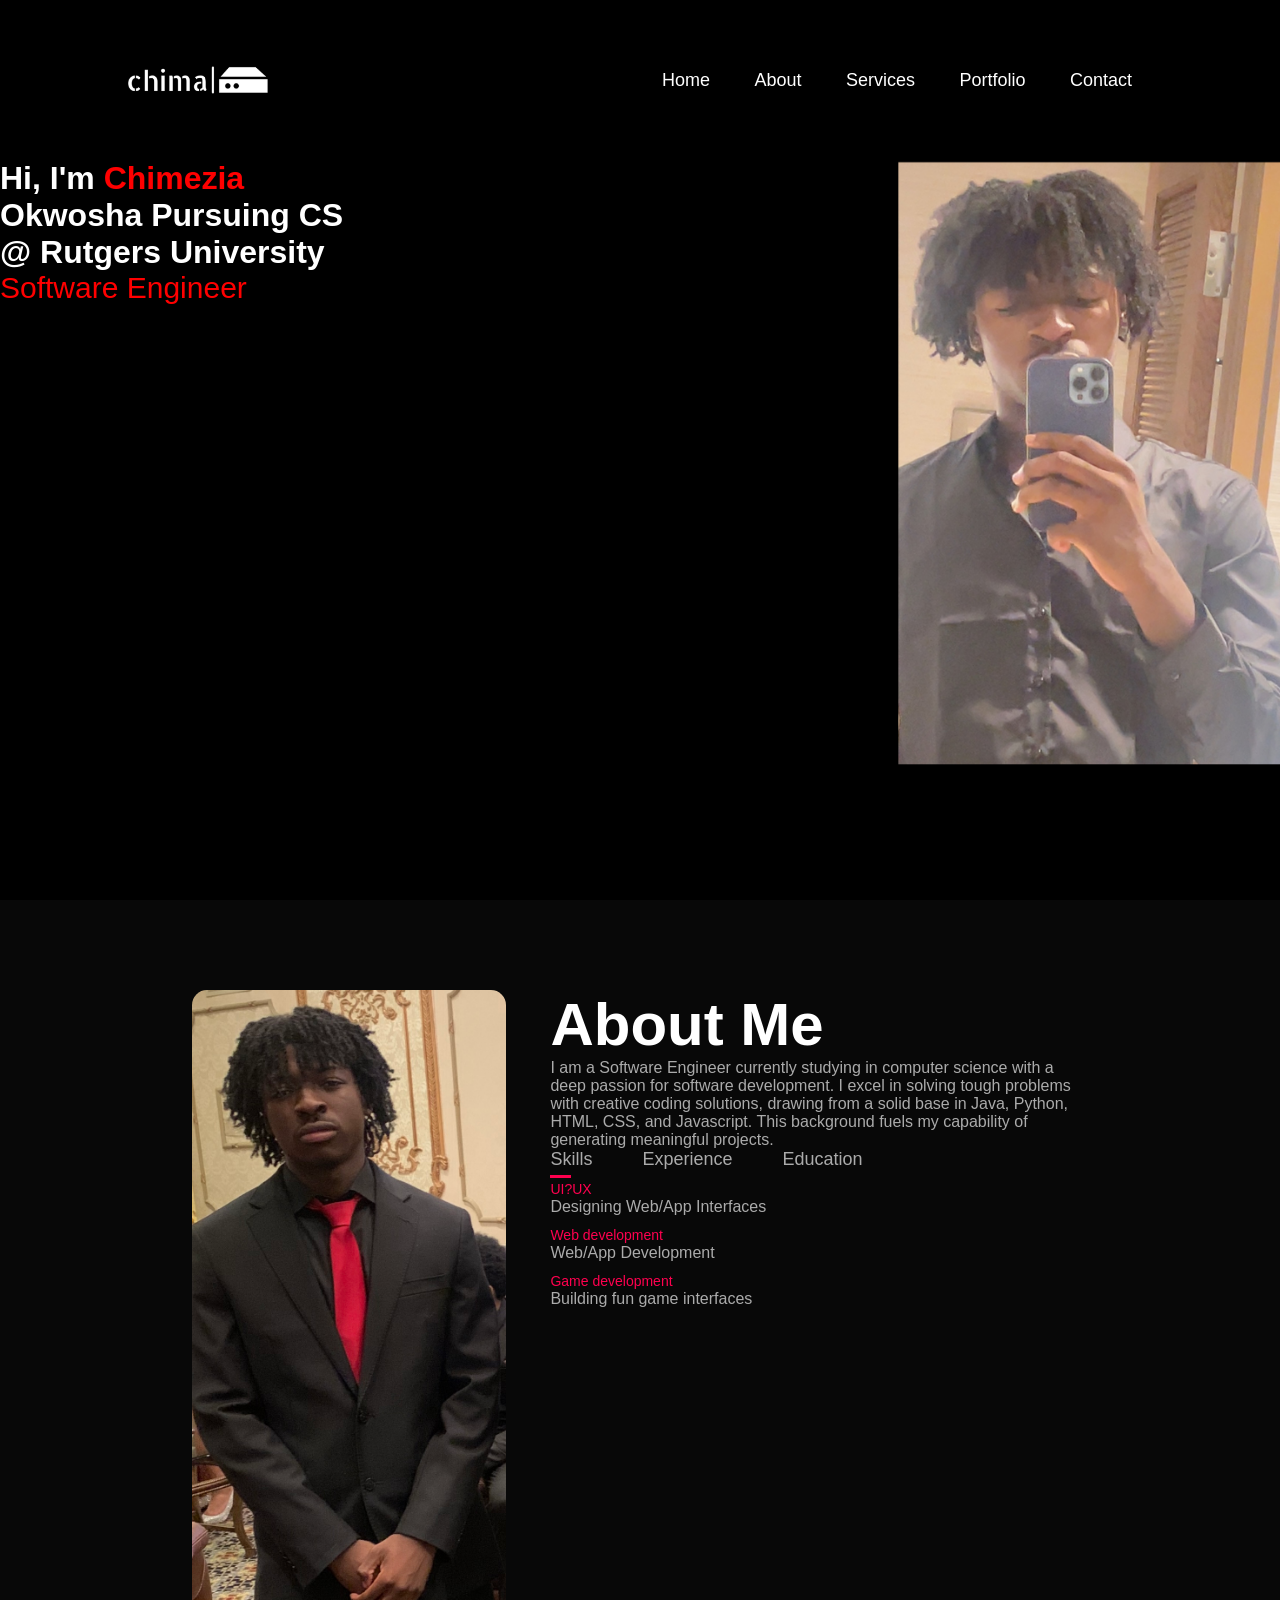
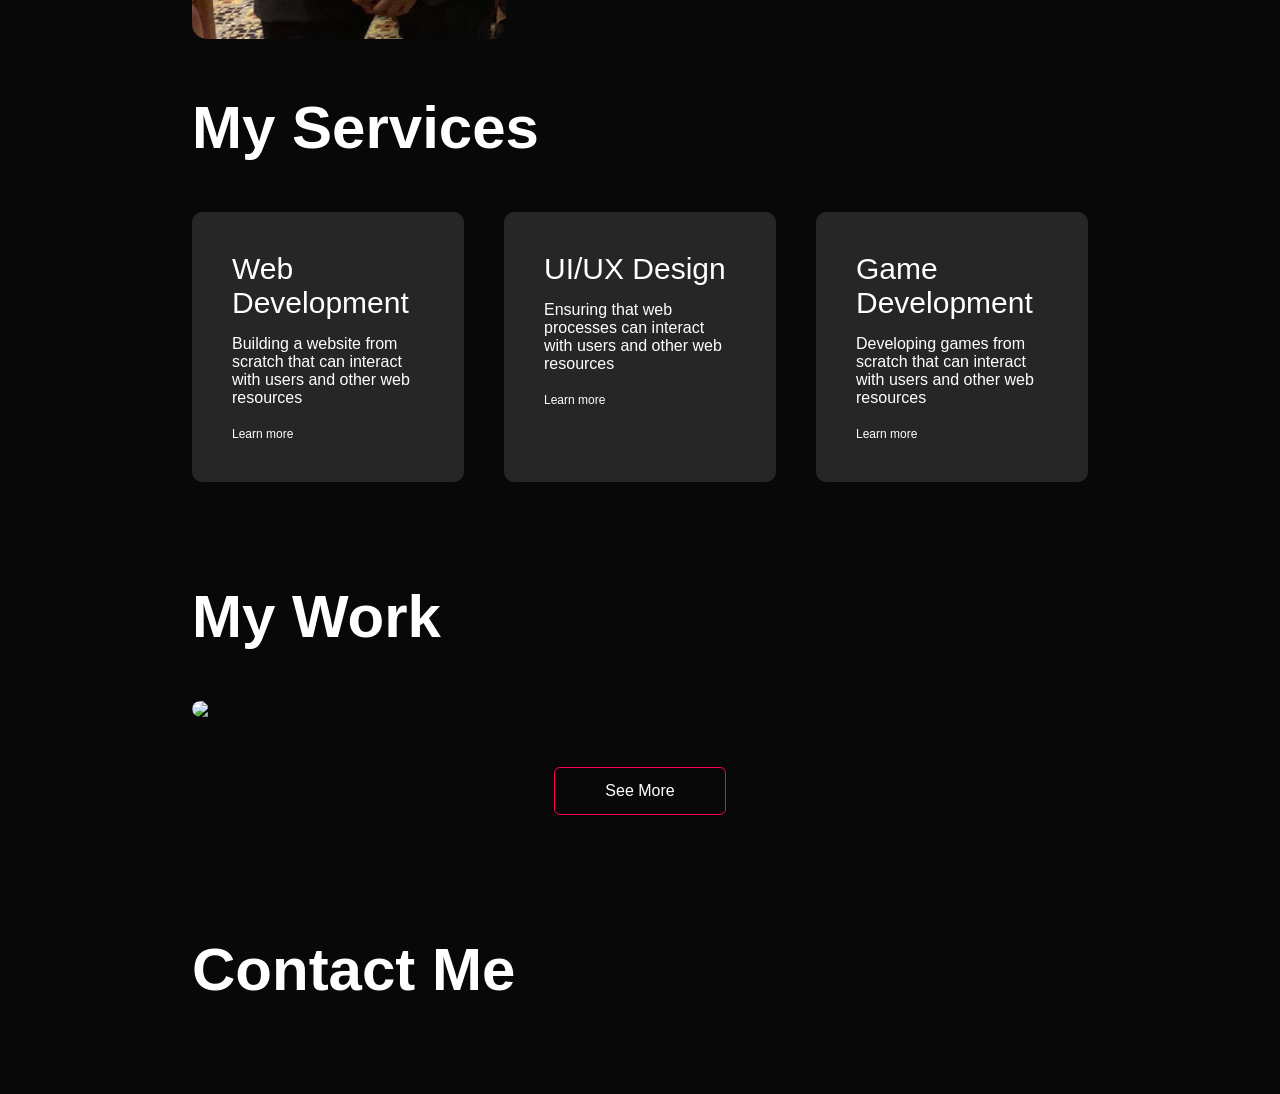
==== Personal Portfolio/index.html @ f90b6557 "Add files via upload" ====
<!DOCTYPE html>
<html lang="en">
    <head>
        <meta charset="UTF-8">
        <meta http-equiv="X-UA-Compatible" content="IE=edge">
        <meta name="viewport" content="width=device-width, initial-scale=1.0">
        <title>Personal Portfolio</title>
        <link rel="stylesheet" href="styles.css">
        <script src="https://kit.fontawesome.com/972629fd79.js" crossorigin="anonymous"></script>
    </head>
    <body>
    <div id="header">
        <div class="container">
            <nav>
                <img src="images/Untitled design.png" class="logo">
                <ul>
                    <li><a href="#header">Home</a></li>
                    <li><a href="#about">About</a></li>
                    <li><a href="#services">Services</a></li>
                    <li><a href="#portfolio">Portfolio</a></li>
                    <li><a href="#contact">Contact</a></li>
                </ul>
            </nav>
        </div class="header-text">
        <h1>Hi, I'm <span style="color: red">Chimezia</span><br>Okwosha Pursuing CS<br>@ Rutgers University</h1>
        <div class="typed-out">Software Engineer</div>
    </div>
</div>
</div>
<!-- ------------about---------- -->
<div id="about">
<div class="container">
    <div class="row">
        <div class="about-col-1">
            <img src="images/IMG_5533.jpg">
         </div>
         <div class="about-col-2">
             <h1 class="sub-title">About Me</h1>
             <p>I am a Software Engineer currently studying in computer science with a deep passion for software development. I excel in solving tough problems with creative coding solutions, drawing from a solid base in Java, Python, HTML, CSS, and Javascript. This background fuels my capability of generating meaningful projects.
            </p>

        <div class="tab-titles">
            <p class="tab-links active-link" onclick="opentab('skills')">Skills</p>
            <p class="tab-links" onclick="opentab('experience')">Experience</p>
            <p class="tab-links" onclick="opentab('education')">Education</p>
        </div>
        <div class="tab-contents active-tab" id="skills">
            <ul>
                <li><span>UI?UX</span><br>Designing Web/App Interfaces</li>
                <li><span>Web development</span><br>Web/App Development</li>
                <li><span>Game development</span><br>Building fun game interfaces</li>
            </ul>
        </div>
        <div class="tab-contents" id="experience">
            <ul>
                <li><span>2024</span><br>Wordle Clone</li>
                <li><span>2024</span><br>Flappy Bird</li>
            </ul>
        </div>
        <div class="tab-contents" id="education">
            <ul>
                <li><span>2020-2024</span><br>Oxon Hill Science and Technology</li>
                <li><span>2024-2028</span><br>Rutgers University Honors SAS</li>
            </ul>
        </div>
     </div>
  </div>
</div>
<!-- ------------Services----------->
<div id="services">
    <div class="container">
        <h1 class="sub-title">My Services</h1>
        <div class="services-list">
            <div>
                <i class="fa-solid fa-code"></i>
                <h2>Web Development</h2>
                <p>Building a website from scratch that can interact with users and other web resources</p>
                <a href="#">Learn more</a>
            </div>
            <div>
                <i class="fa-solid fa-crop"></i>
                <h2>UI/UX Design</h2>
                <p>Ensuring that web processes can interact with users and other web resources</p>
                <a href="#">Learn more</a>
            </div>
            <div>
                <i class="fa-solid fa-gamepad"></i>
                <h2>Game Development</h2>
                <p>Developing games from scratch that can interact with users and other web resources</p>
                <a href="#">Learn more</a>
            </div>
        </div>
    </div>
</div>
<!-- -----------portfolio-------- -->
<div id="portfolio">
    <div class="container">
        <h1 class="sub-title">My Work</h1>
        <div class="work-list">
            <div class="work">
                <img src="images/IMG_5670.HEIC">
                <div class="layer">
                    <h3>Wordle Clone Game</h3>
                    <p>This game allows you to play the world's famous game called Wordle with unlimited playthroughs.</p>
                    <a href="#"><i class="fa-solid fa-arrow-up-right-from-square"></i></a>
                </div>
            </div>
        </div>
        <a href="#" class="btn">See More</a>
    </div>
</div>
<!-- ------------contact-------- -->
<div id="contact">
    <div class="container">
        <div class="row">
            <div class="contact-left">
                <h1 class="sub-title">Contact Me</h1>
            </div>
            <div class="social-icons">
                <a href="https://www.linkedin.com/in/chimezia-okwosha-168073289/"><i class="fa-brands fa-linkedin"></i></a>
                <a href="https://www.instagram.com/ch1ma_0/"><i class="fa-brands fa-instagram"></i></a>
                <a href="https://github.com/xchima"><i class="fa-brands fa-github"></i></a>
            </div>
        </div>
    </div>
</div>
    <body>
        <script src="port.js"></script>
    </body>
    </html>
---- Personal Portfolio/styles.css ----
*{
    margin: 0;
    padding: 0;
    font-family: 'Poppins', sans-serif;
    box-sizing: border-box;
}
html{
    scroll-behavior: smooth;
}
body{
    background: #080808;
    color: #fff;
}
#header{
    width: 100%;
    height: 100vh;
    background-image: url(images/background.png);
    background-size: cover;
    background-position: center;
    background-attachment: fixed;
}
.container{
    padding: 10px 10%;
}
nav{
    display: flex;
    align-items: center;
    justify-content: space-between;
    flex-wrap: wrap;
}
.logo{
    width: 140px;
}
nav ul li{
    display: inline-block;
    list-style: none;
    margin: 10px 20px;
}
nav ul li a{
    color: #fff;
    text-decoration: wavy;
    font-size: 18px;
    position: relative;
}
nav ul li a::after{
    content: '';
    width: 0;
    height: 3px;
    background: #ff004f;
    position: absolute;
    left: 0;
    bottom: -6px;
    transition: 0.5s;
}
nav ul li a:hover::after{
    width: 100%
}
.header-text{
    margin-top: 20%
    font-size: 30px;
    display: inline-block;
}
.header-text h1{
    font-size: 60px;
    margin-top: 20px;
}
.typed-out{
    overflow: hidden;
    border-right: .15em solid red;
    white-space: nowrap;
    animation: typing 3s forwards;
    font-size: 30px;
    width: 0;
    color: red;
}
@keyframes typing {
    from { width: 0 }
    to { width: 120% }
}
/* ----------about---------- */
#about{
    padding: 80px;
    color: #ababab;
}
.row{
    display: flex;
    justify-content: space-between;
    flex-wrap: wrap;
}
.about-col-1{
    flex-basis: 35%
}
.about-col-1 img{
    width: 100%;
    border-radius: 15px;
}
.about-col-2{
    flex-basis: 60%;
}
.sub-title{
    font-size: 60px;
    font-weight: 600;
    color: #fff;
}
.tab-titles{
    display: flex;
    margin: 20px 0 40 px;
}
.tab-links{
    margin-right: 50px;
    font-size: 18px;
    font-weight: 500;
    cursor: pointer;
    position: relative;
}
.tab-links::after{
    content: '';
    width: 0;
    height: 3px;
    background: #ff004f;
    position: absolute;
    left: 0;
    bottom: -8px;
    transition: 0.5s;
}
.tab-links.active-link::after{
    width: 50%;
}
.tab-contents ul li{
   list-style: none;
   margin: 10px 0;
}
.tab-contents ul li span{
    color: #ff004f;
    font-size: 14px;
}
.tab-contents{
    display: none;
}
.tab-contents.active-tab{
    display: block;
}
/* --------------services------------ */
#services{
    padding: 30px 0;
}
.services-list{
    display: grid;
    grid-template-columns: repeat(auto-fit, minmax(250px, 1fr));
    grid-gap: 40px;
    margin-top: 50px;
}
.services-list div{
    background: #262626;
    padding: 40px;
    font-size: 16px;
    font-weight: 300;
    border-radius: 10px;
    color: #fff;
    transition: background 0.5s, transform 0.5s;
}
.services-list div i{
    font-size: 50px;
    margin-bottom: 30px;
    color: #fff;
}
.services-list div h2{
    font-size: 30px;
    font-weight: 500;
    margin-bottom: 15px;
    color: #fff;
}
.services-list div a{
    text-decoration: none;
    color: #fff;
    font-size: 12px;
    margin-top: 20px;
    display: inline-block;
}
.services-list div:hover{
    background: red;
    transform: translateY(-10px);
}
/* -----------portfolio---------- */
#portfolio{
    padding: 50px 0;
}

.work-list{
    display: grid;
    grid-template-columns: repeat(auto-fit, minmax(250px, 1fr));
    grid-gap: 40px;
    margin-top: 50px;
}
.work{
    border-radius: 10px;
    position: relative;
    overflow: hidden;
}
.work img{
    width: 50%;
    border-radius: 10px;
    display: block;
    transition: transform 0.5s;
}

.layer{
    width: 53%;
    height: 0;
    background: linear-gradient(rgb(0,0,0,0.6), #ff004f);
    border-radius: 10px;
    position: absolute;
    left: 0;
    bottom: 0;
    overflow: hidden;
    display: flex;
    align-items: center;
    justify-content: center;
    flex-direction: column;
    padding: 0 40px;
    text-align: center;
    font-size: 14px;
    transition: height 0.5s;
}
.layer h3{
    font-weight: 500;
    margin-bottom: 20px;
    color: #fff;
}
.layer p{
    font-size: 13px;
    color: #fff;
}
.layer a{
    margin-top: 20ox;
    color: #ff004f;
    text-decoration: none;
    font-size: 18px;
    line-height: 60px;
    background: #fff;
    width: 60px;
    height: 60px;
    border-radius: 50%;
}
.work:hover img{
    transform: scale(1.1);
}
.work:hover .layer{
    height: 100%;
}
.btn{
    display: block;
    margin: 50px auto;
    width: fit-content;
    border: 1px solid #ff004f;
    padding: 14px 50px;
    border-radius: 6px;
    text-decoration: none;
    color: #fff;
    transition: 0.5s;
}
.btn:hover{
    background: #ff004f;

}
.social-icons{
    margin-top: 30px;
}
.social-icons a{
    text-decoration: none;
    font-size: 30px;
    margin-right: 15px;
    color: #ababab;
    display: inline-block;
    transition: transform 0.5s;
}
.social-icons a:hover{
    color: #ff004f;
    transform: translateY(-5px);
}
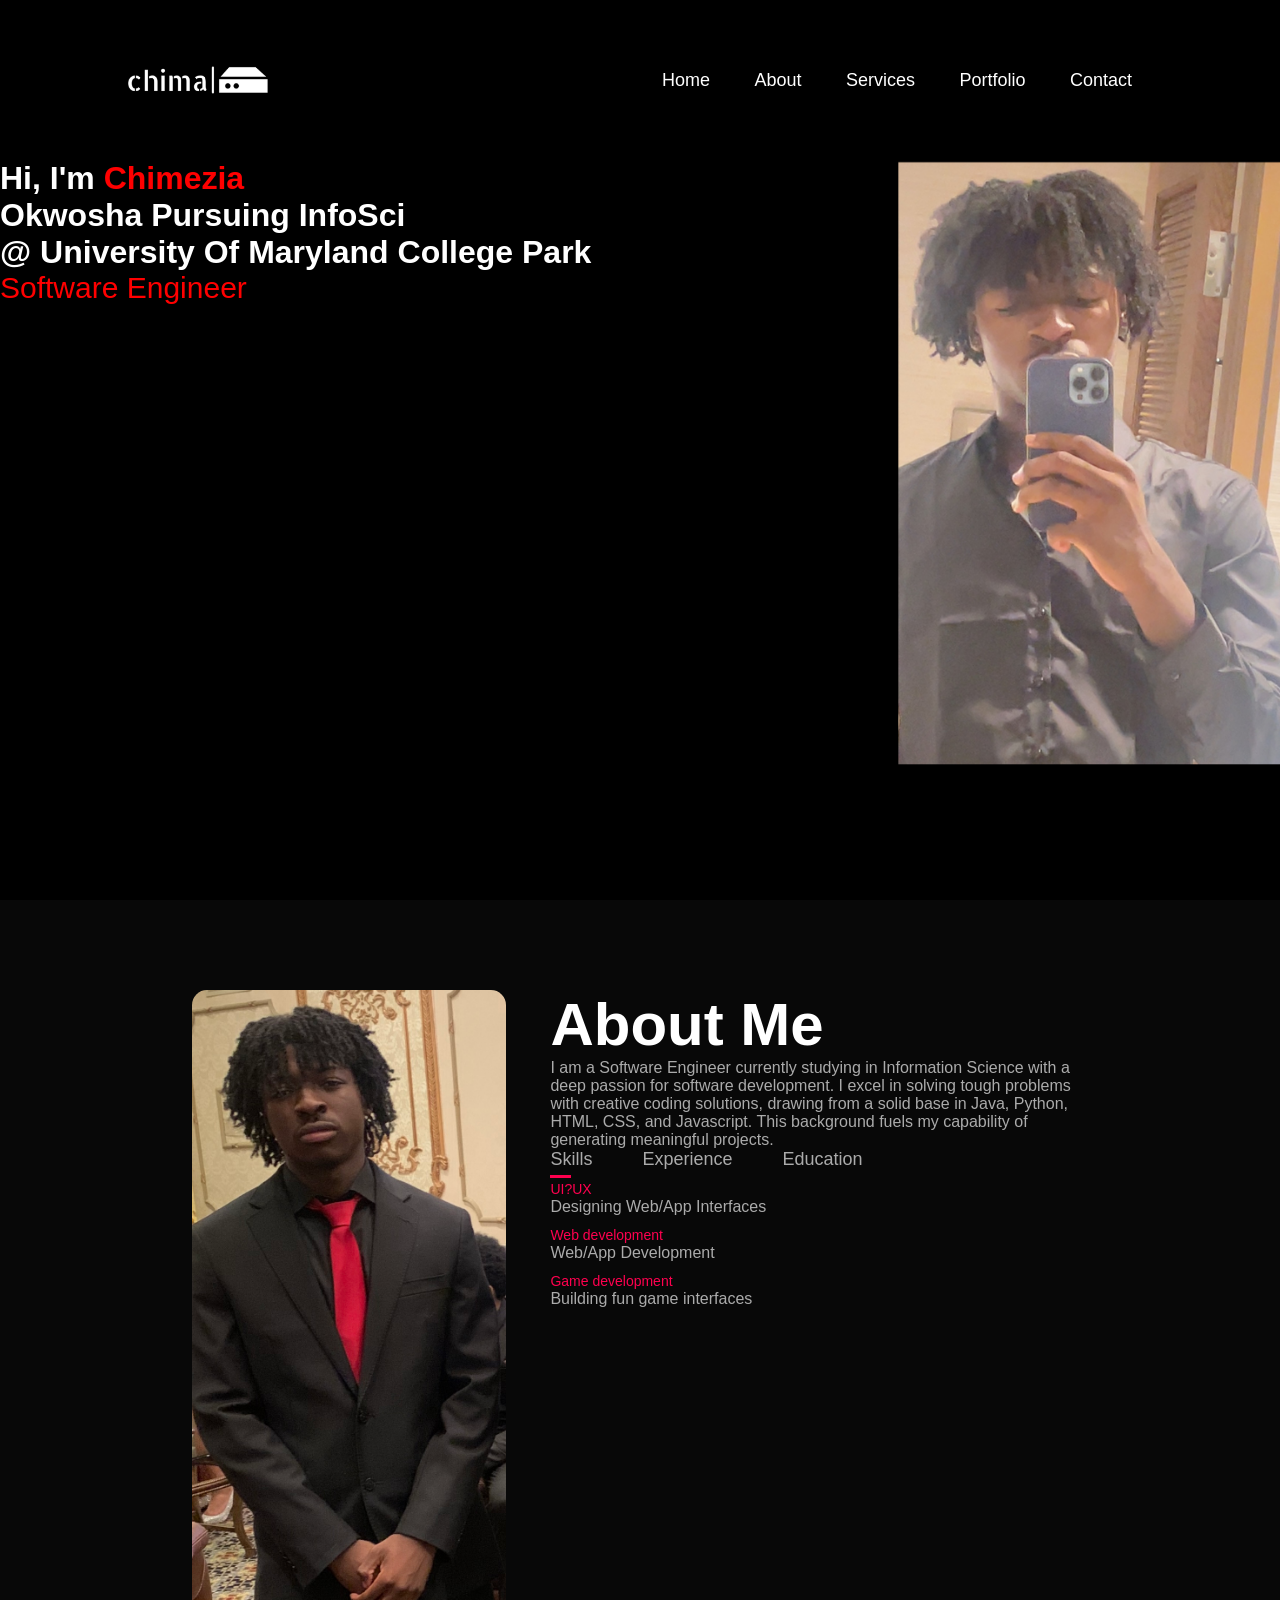
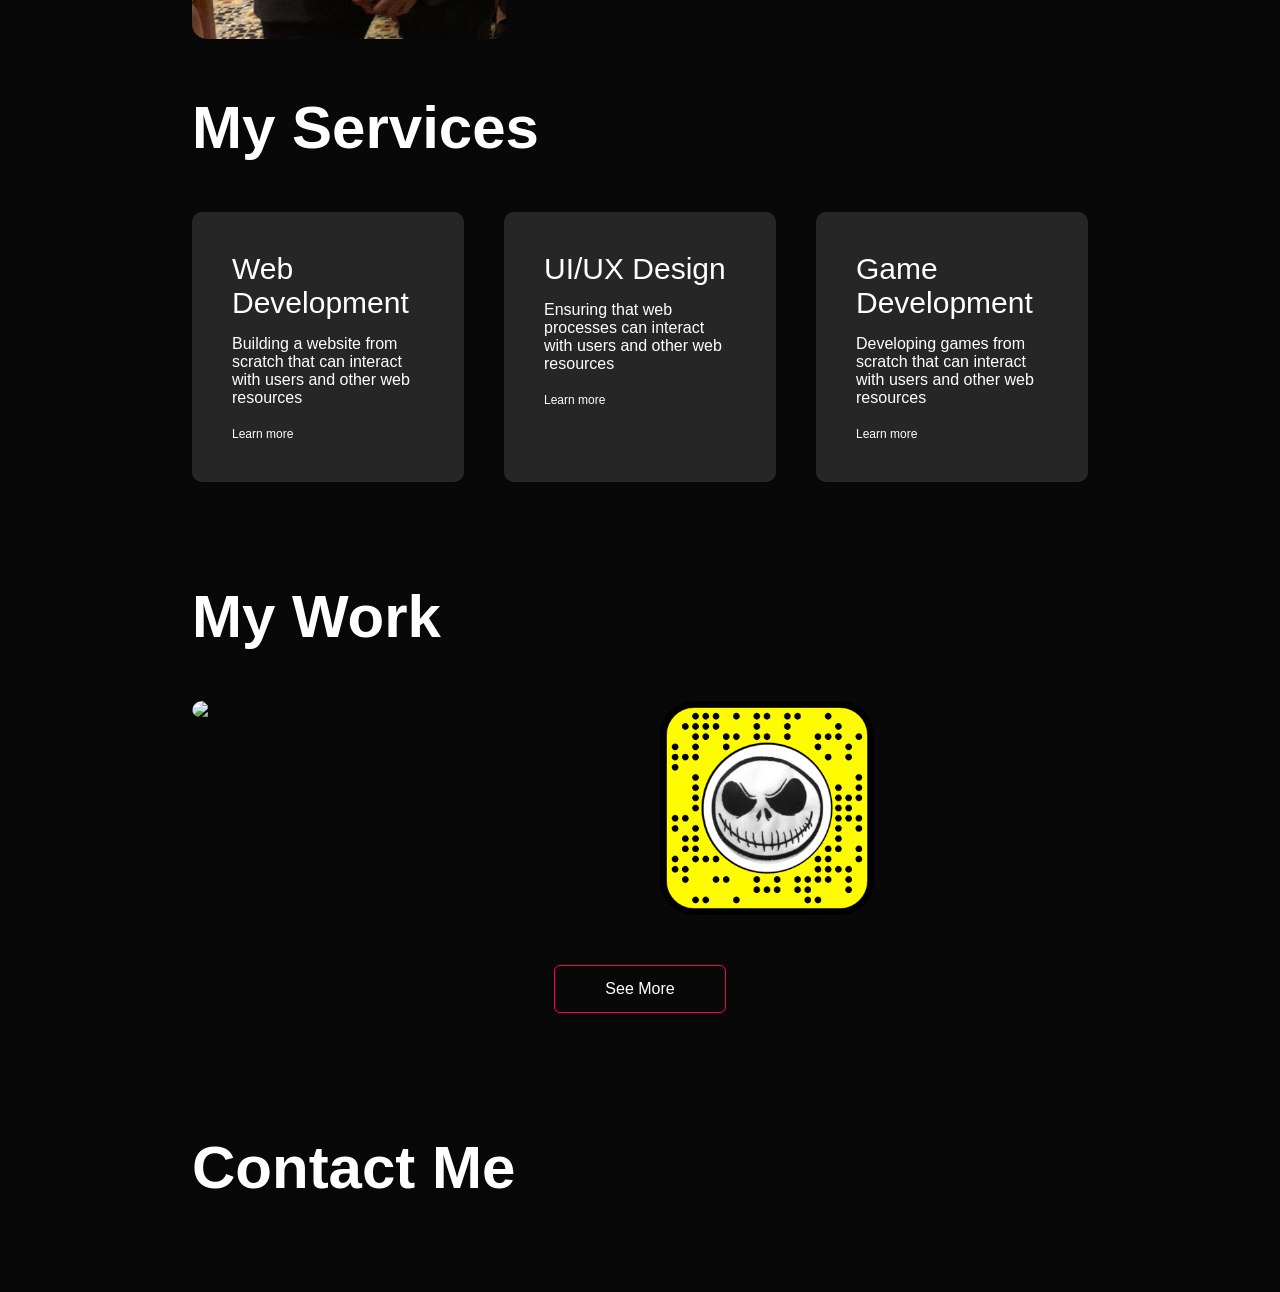
==== commit 9e441c11: "Portfolio change" ====
--- a/Personal Portfolio/index.html
+++ b/Personal Portfolio/index.html
@@ -22,7 +22,7 @@
                 </ul>
             </nav>
         </div class="header-text">
-        <h1>Hi, I'm <span style="color: red">Chimezia</span><br>Okwosha Pursuing CS<br>@ Rutgers University</h1>
+        <h1>Hi, I'm <span style="color: red">Chimezia</span><br>Okwosha Pursuing InfoSci<br>@ University Of Maryland College Park</h1>
         <div class="typed-out">Software Engineer</div>
     </div>
 </div>
@@ -36,7 +36,7 @@
          </div>
          <div class="about-col-2">
              <h1 class="sub-title">About Me</h1>
-             <p>I am a Software Engineer currently studying in computer science with a deep passion for software development. I excel in solving tough problems with creative coding solutions, drawing from a solid base in Java, Python, HTML, CSS, and Javascript. This background fuels my capability of generating meaningful projects.
+             <p>I am a Software Engineer currently studying in Information Science with a deep passion for software development. I excel in solving tough problems with creative coding solutions, drawing from a solid base in Java, Python, HTML, CSS, and Javascript. This background fuels my capability of generating meaningful projects.
             </p>
 
         <div class="tab-titles">
@@ -55,12 +55,13 @@
             <ul>
                 <li><span>2024</span><br>Wordle Clone</li>
                 <li><span>2024</span><br>Flappy Bird</li>
+                <li><span>2025</span><br>Snapchat Filter</li>
             </ul>
         </div>
         <div class="tab-contents" id="education">
             <ul>
                 <li><span>2020-2024</span><br>Oxon Hill Science and Technology</li>
-                <li><span>2024-2028</span><br>Rutgers University Honors SAS</li>
+                <li><span>2024-2028</span><br>University of Maryland College Park</li>
             </ul>
         </div>
      </div>
@@ -105,6 +106,14 @@
                     <a href="#"><i class="fa-solid fa-arrow-up-right-from-square"></i></a>
                 </div>
             </div>
+            <div class="work">
+                <img src="images/snapcode.png">
+                <div class="layer">
+                    <h3>Snapchat Filter</h3>
+                    <p>Filter made during my time working for snapchat.</p>
+                    <a href="https://www.snapchat.com/unlock/?type=SNAPCODE&uuid=85518b12e3094f3fa57bb18a09f52fb7&metadata=01"><i class="fa-solid fa-arrow-up-right-from-square"></i></a>
+                </div>
+            </div>
         </div>
         <a href="#" class="btn">See More</a>
     </div>
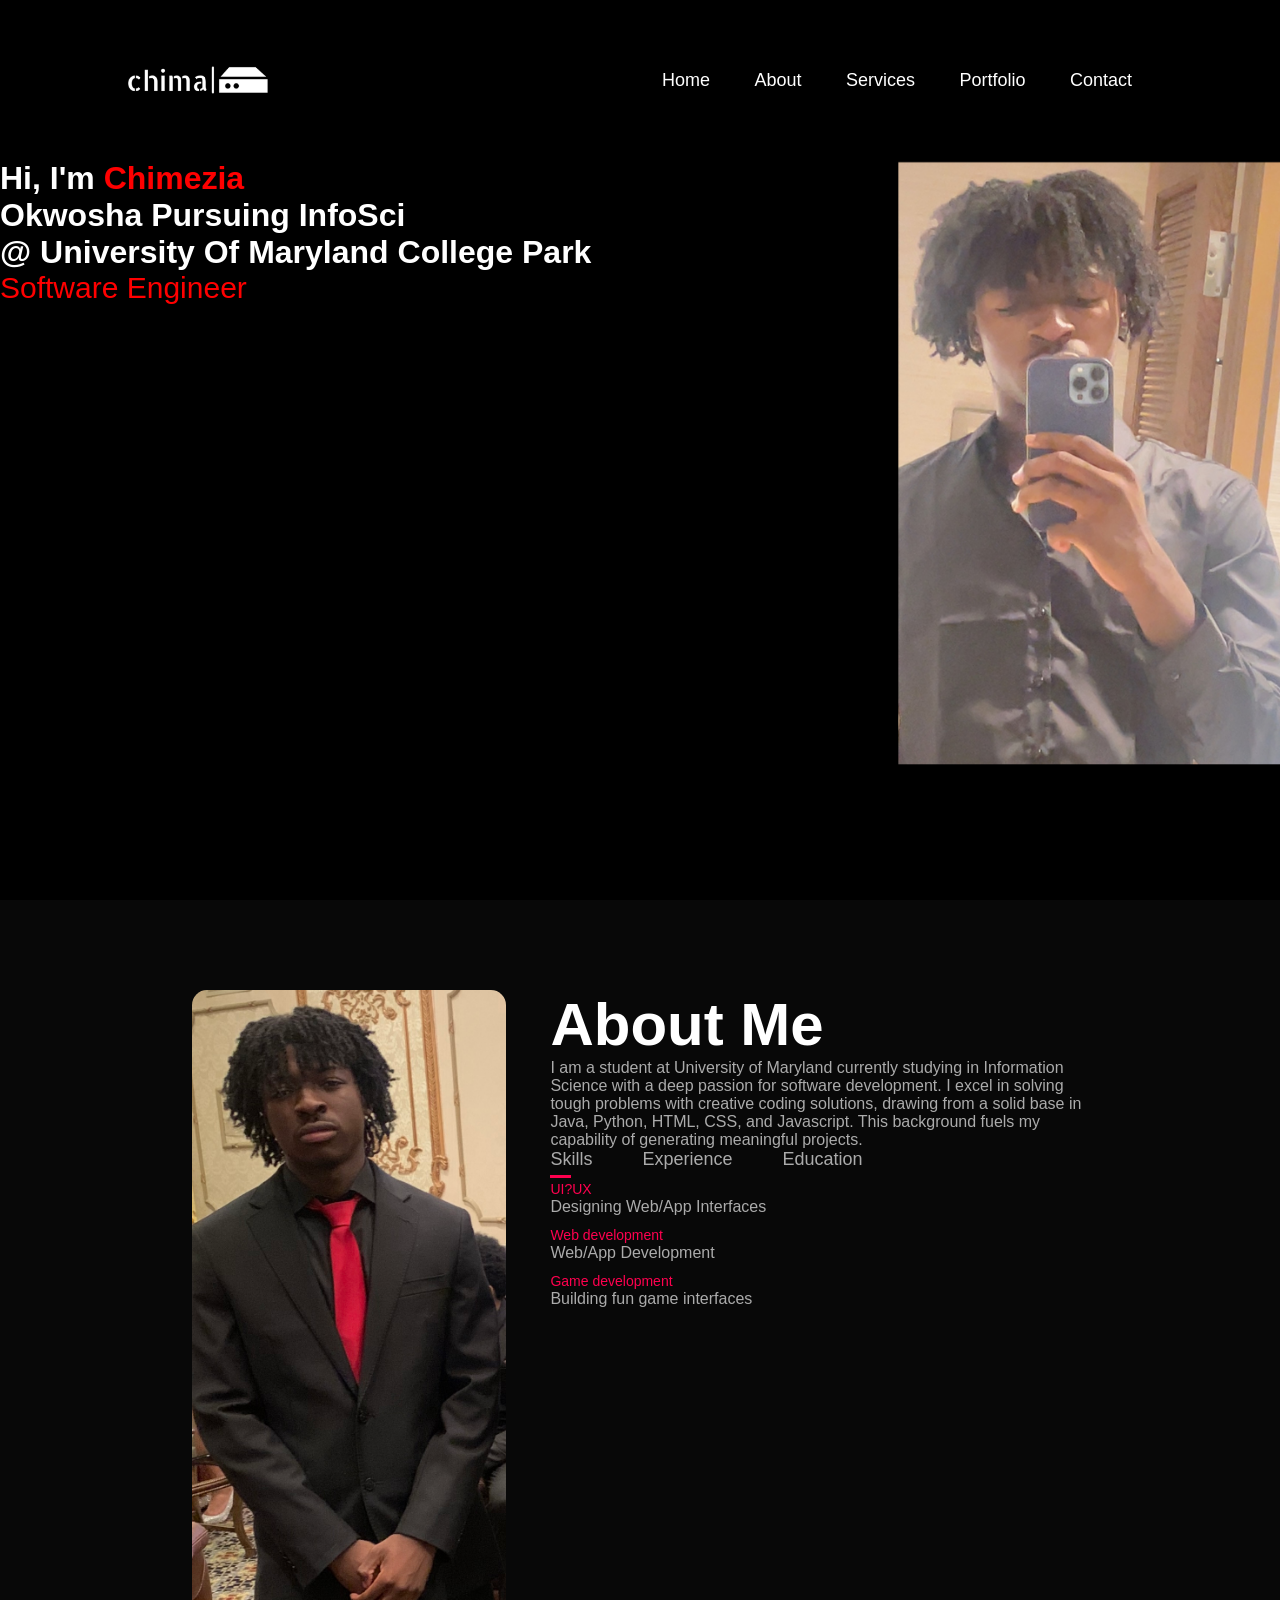
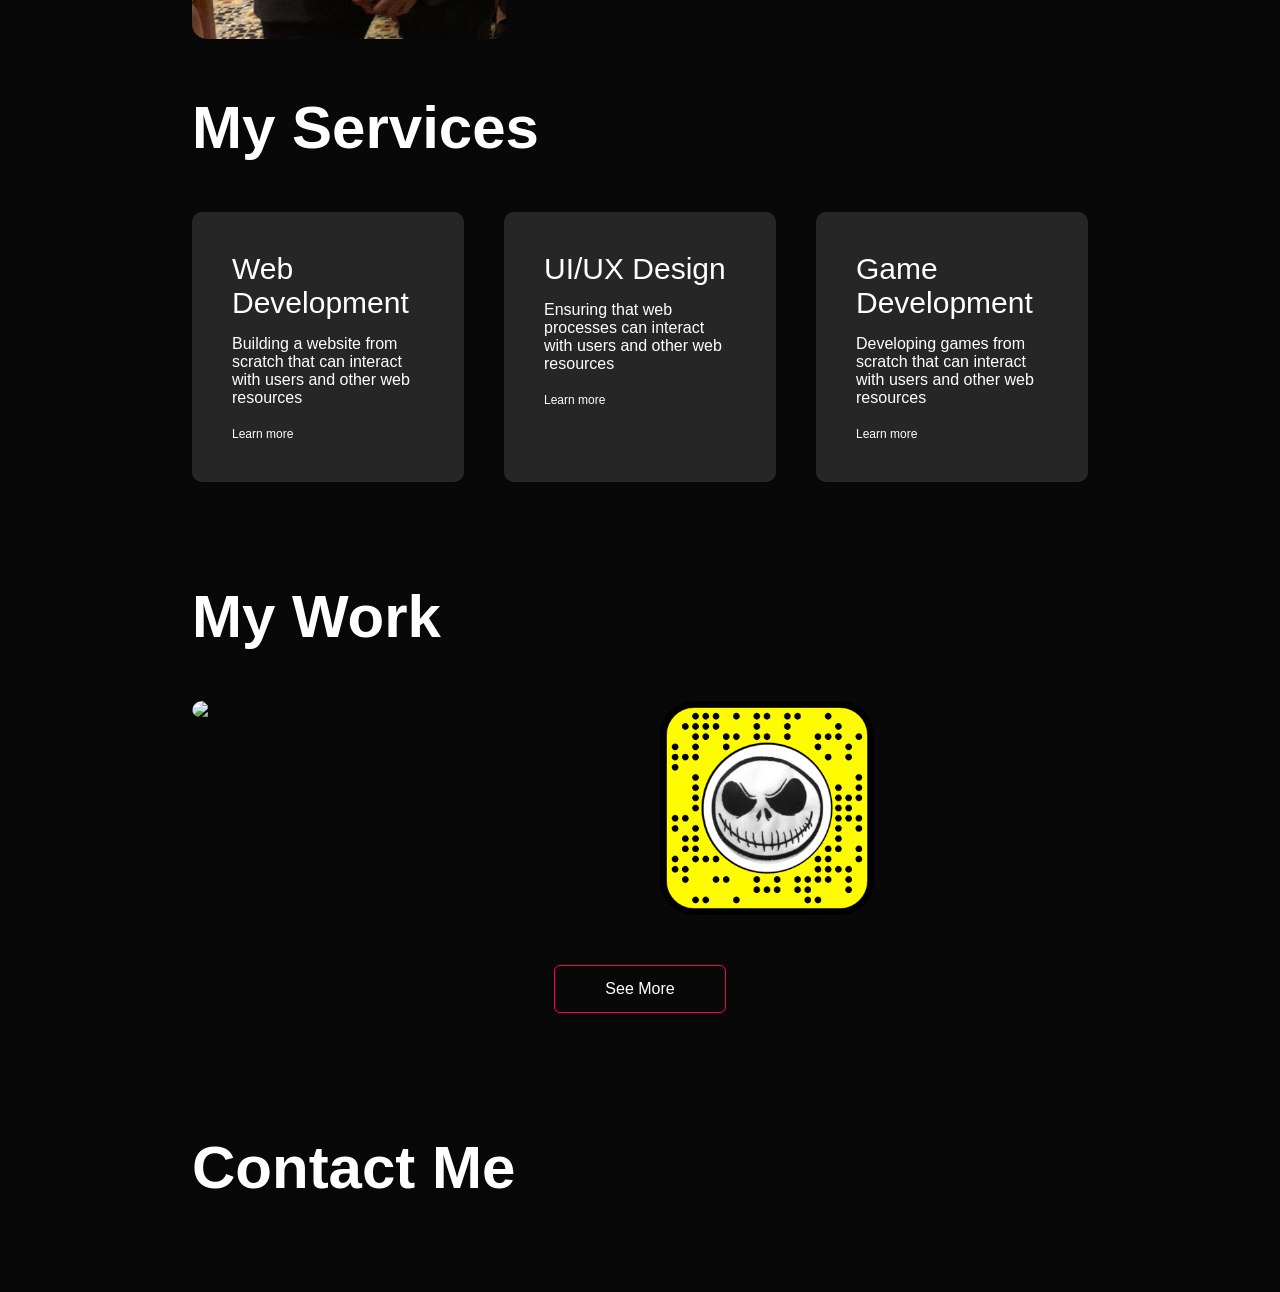
==== commit f06fd198: "Update index.html" ====
--- a/Personal Portfolio/index.html
+++ b/Personal Portfolio/index.html
@@ -36,7 +36,7 @@
          </div>
          <div class="about-col-2">
              <h1 class="sub-title">About Me</h1>
-             <p>I am a Software Engineer currently studying in Information Science with a deep passion for software development. I excel in solving tough problems with creative coding solutions, drawing from a solid base in Java, Python, HTML, CSS, and Javascript. This background fuels my capability of generating meaningful projects.
+             <p>I am a student at University of Maryland currently studying in Information Science with a deep passion for software development. I excel in solving tough problems with creative coding solutions, drawing from a solid base in Java, Python, HTML, CSS, and Javascript. This background fuels my capability of generating meaningful projects.
             </p>
 
         <div class="tab-titles">
